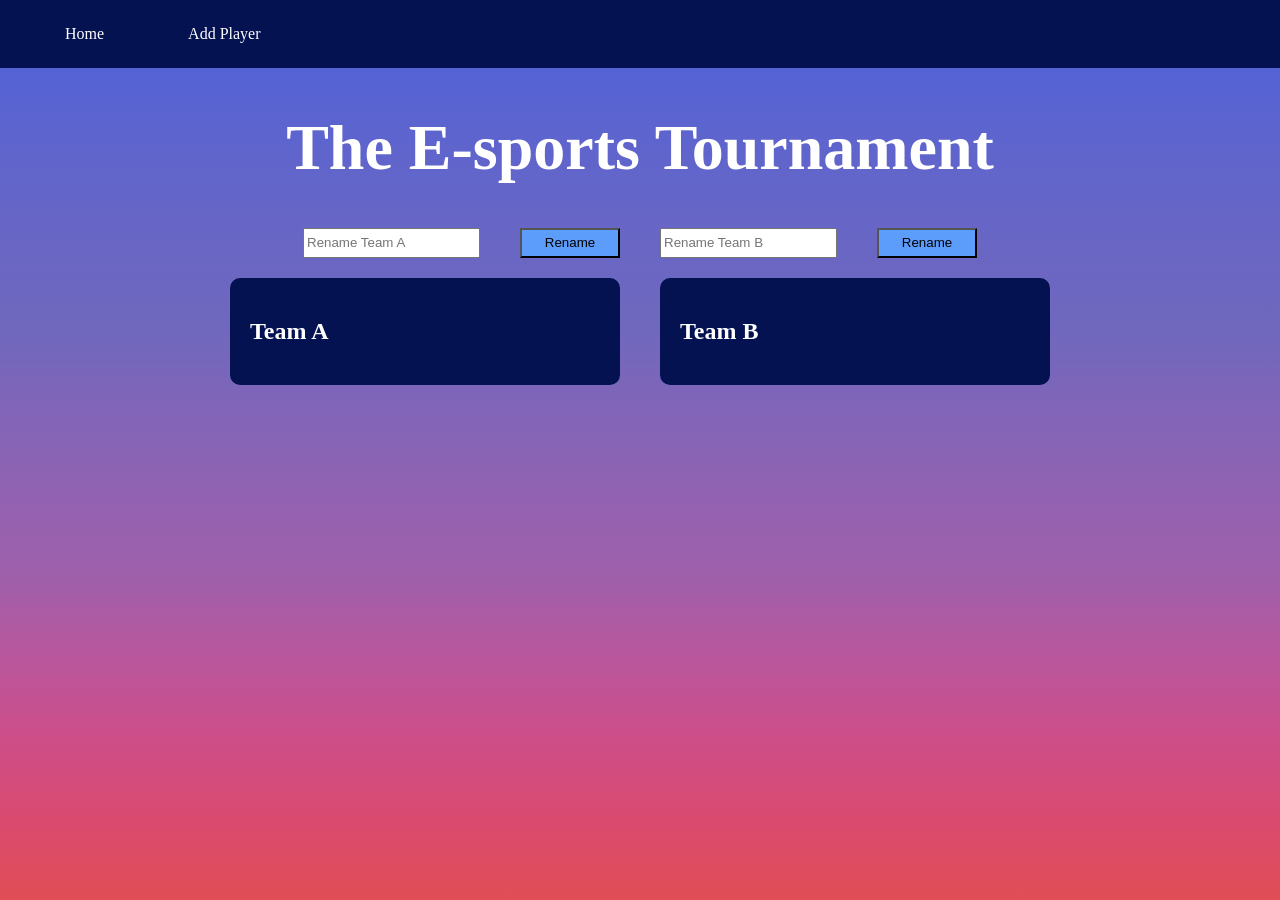
==== index.html @ e1204b11 "Merge branch 'develop' of https://github.com/css95/agilt-projekt-ovning-fend25 into feature/create-d" ====
<!DOCTYPE html>
<html lang="en">

<head>
    <meta charset="UTF-8">
    <title>E-sports Tournament</title>
    <link rel="stylesheet" href="style.css">

    <link rel="preconnect" href="https://fonts.googleapis.com">
    <link rel="preconnect" href="https://fonts.gstatic.com" crossorigin>
    <link href="https://fonts.googleapis.com/css2?family=Noto+Emoji:wght@300..700&display=swap" rel="stylesheet">
</head>

<body>

    <nav>
        <a href="index.html">Home</a>
        <a href="addplayer.html">Add Player</a>
    </nav>

    <h1>The E-sports Tournament</h1>

    <div class="rename">

        <input id="teamAInput" placeholder="Rename Team A">
        <button onclick="renameTeam('A')">Rename</button>

        <input id="teamBInput" placeholder="Rename Team B">
        <button onclick="renameTeam('B')">Rename</button>

    </div>

    <div class="teams">

        <div class="team">
            <h2 id="teamAName"></h2>
            <ul id="teamAList"></ul>
        </div>

        <div class="team">
            <h2 id="teamBName"></h2>
            <ul id="teamBList"></ul>
        </div>

    </div>

    <script src="app.js"></script>
    <script>
        renderHome()
    </script>

</body>

</html>
---- style.css ----
.noto-emoji-esport {
  font-family: "Noto Emoji", sans-serif;
  font-optical-sizing: auto;
  font-weight: 500;
  font-style: normal;
}

html {
    background-image: linear-gradient(to bottom, #4962da, #5663d3, #6165cb, #6966c4, #6f68bd, #8165b8, #9162b2, #9e60ab, #b8579d, #cd4e89, #da4a70, #e04e55);
}


body {
    margin: 0;
    height: 100vh;
}

nav {
    background-color: #051252;
    padding: 25px;

}

nav a {
    margin: 40px;
    color: white;
    text-decoration: none;
}

H1 {
    color: white;
    text-align: center;
    font-size: 64px;
}


.teams, .rename {
    display: flex;
    justify-content: center;
    gap: 40px;
    margin-top: 20px;
}

.team {
    padding: 20px;
    border-radius: 10px;
    width: 350px;
    background-color: #051252;
    color: white;
}

.player {
    display: flex;
    justify-content: space-between;
    margin: 6px 0;
}

.player span {
    cursor: pointer;
    color: white;
}

.profile {
    background: white;
    padding: 30px;
    border-radius: 10px;
    width: 300px;
}

button {
    background-color: #5C9CFA;
    width: 100px;
    height: 30px;
}
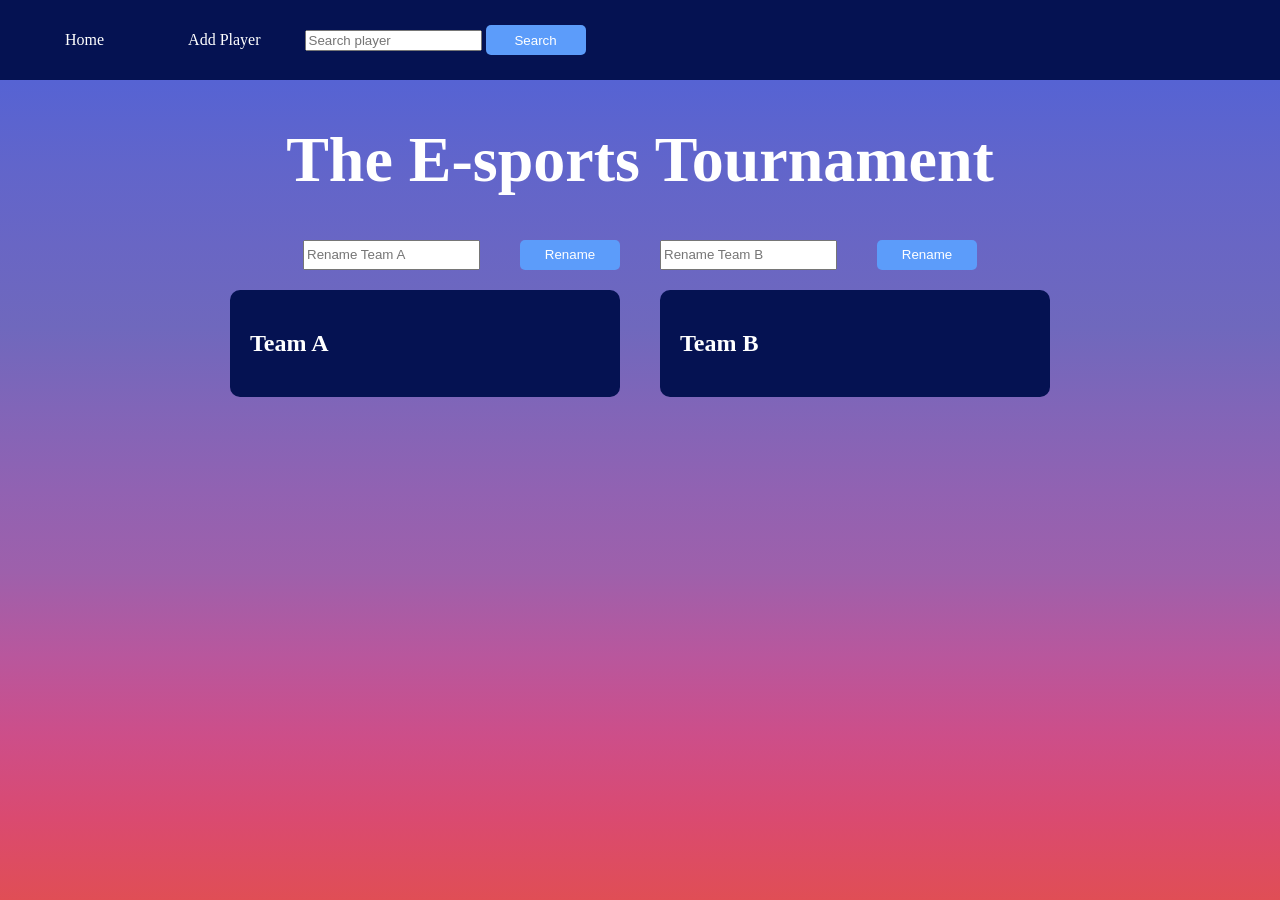
==== commit 7b6445c7: "Merge pull request #9 from css95/feature/search Feature/search" ====
--- a/index.html
+++ b/index.html
@@ -5,10 +5,6 @@
     <meta charset="UTF-8">
     <title>E-sports Tournament</title>
     <link rel="stylesheet" href="style.css">
-
-    <link rel="preconnect" href="https://fonts.googleapis.com">
-    <link rel="preconnect" href="https://fonts.gstatic.com" crossorigin>
-    <link href="https://fonts.googleapis.com/css2?family=Noto+Emoji:wght@300..700&display=swap" rel="stylesheet">
 </head>
 
 <body>
@@ -16,6 +12,8 @@
     <nav>
         <a href="index.html">Home</a>
         <a href="addplayer.html">Add Player</a>
+        <input id="search" placeholder="Search player">
+        <button id="search-btn" onclick="searchPlayer()">Search</button>
     </nav>
 
     <h1>The E-sports Tournament</h1>
--- a/style.css
+++ b/style.css
@@ -19,13 +19,18 @@
 nav {
     background-color: #051252;
     padding: 25px;
-
 }
 
 nav a {
     margin: 40px;
     color: white;
     text-decoration: none;
+}
+
+nav a:hover {
+    background-color:#e04e55;
+    padding: 10px;
+    border-radius: 50%;
 }
 
 H1 {
@@ -42,6 +47,19 @@
     margin-top: 20px;
 }
 
+.form {
+    display: flex;
+    justify-content: center;
+}
+
+#playerForm {
+    display: flex;
+    flex-direction: column;
+    gap: 20px;
+    margin-top: 20px;
+    width: 399px;
+}
+
 .team {
     padding: 20px;
     border-radius: 10px;
@@ -54,6 +72,7 @@
     display: flex;
     justify-content: space-between;
     margin: 6px 0;
+
 }
 
 .player span {
@@ -70,6 +89,15 @@
 
 button {
     background-color: #5C9CFA;
+    color: white;
     width: 100px;
     height: 30px;
-}+    border: none;
+    border-radius: 5px;
+}
+
+button:hover {
+    background-color:#051252;
+    cursor: pointer;
+
+}
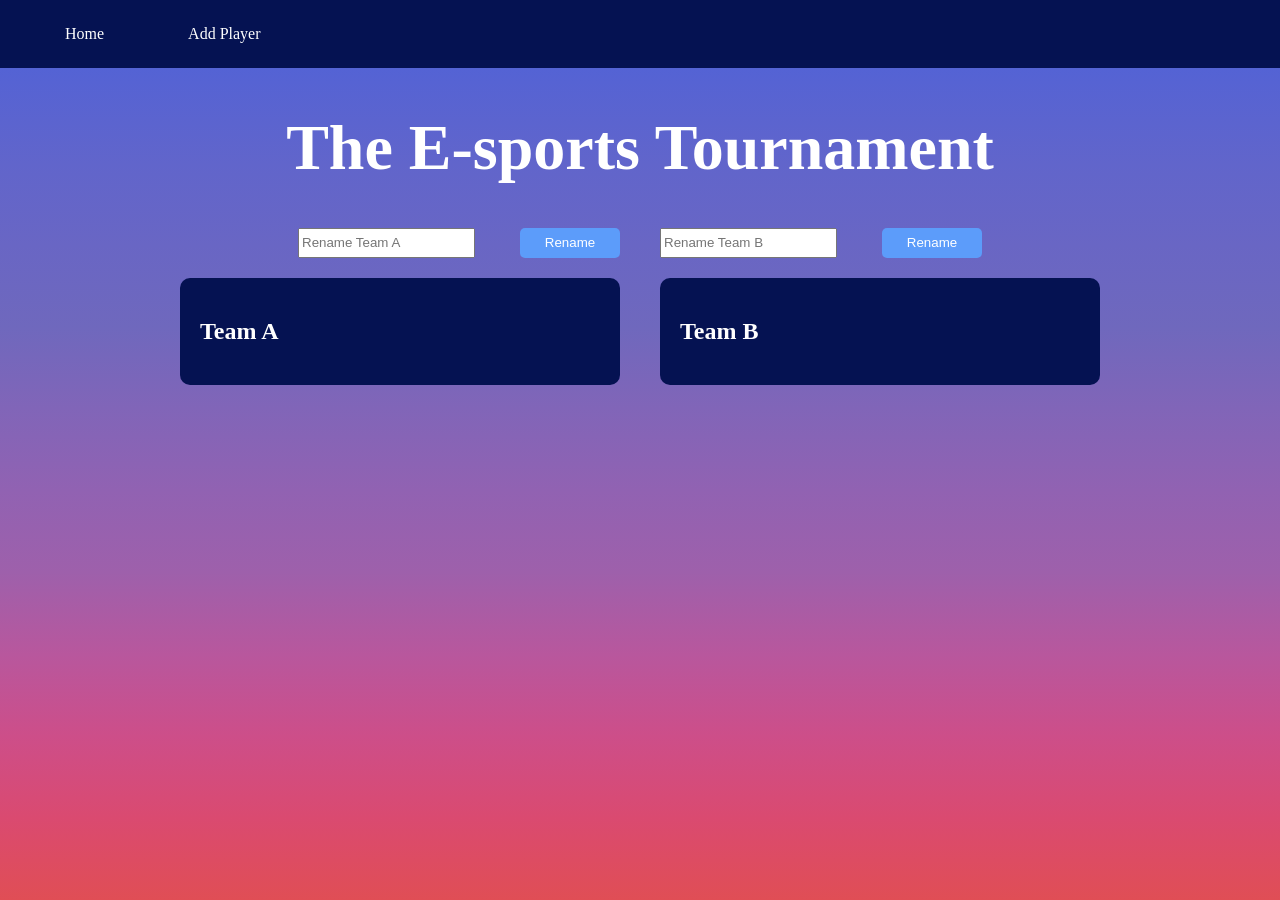
==== commit b09253f7: "Merge branch 'bugfix/same-username' of https://github.com/css95/agilt-projekt-ovning-fend25 into bug" ====
--- a/index.html
+++ b/index.html
@@ -12,8 +12,6 @@
     <nav>
         <a href="index.html">Home</a>
         <a href="addplayer.html">Add Player</a>
-        <input id="search" placeholder="Search player">
-        <button id="search-btn" onclick="searchPlayer()">Search</button>
     </nav>
 
     <h1>The E-sports Tournament</h1>
--- a/style.css
+++ b/style.css
@@ -63,7 +63,7 @@
 .team {
     padding: 20px;
     border-radius: 10px;
-    width: 350px;
+    width: 400px;
     background-color: #051252;
     color: white;
 }
@@ -92,12 +92,18 @@
     color: white;
     width: 100px;
     height: 30px;
+    margin-left: 5px;
     border: none;
     border-radius: 5px;
 }
 
+
+span {
+    margin-top: 5px;
+}
+
 button:hover {
-    background-color:#051252;
+    background-color:#e04e55;
     cursor: pointer;
 
 }
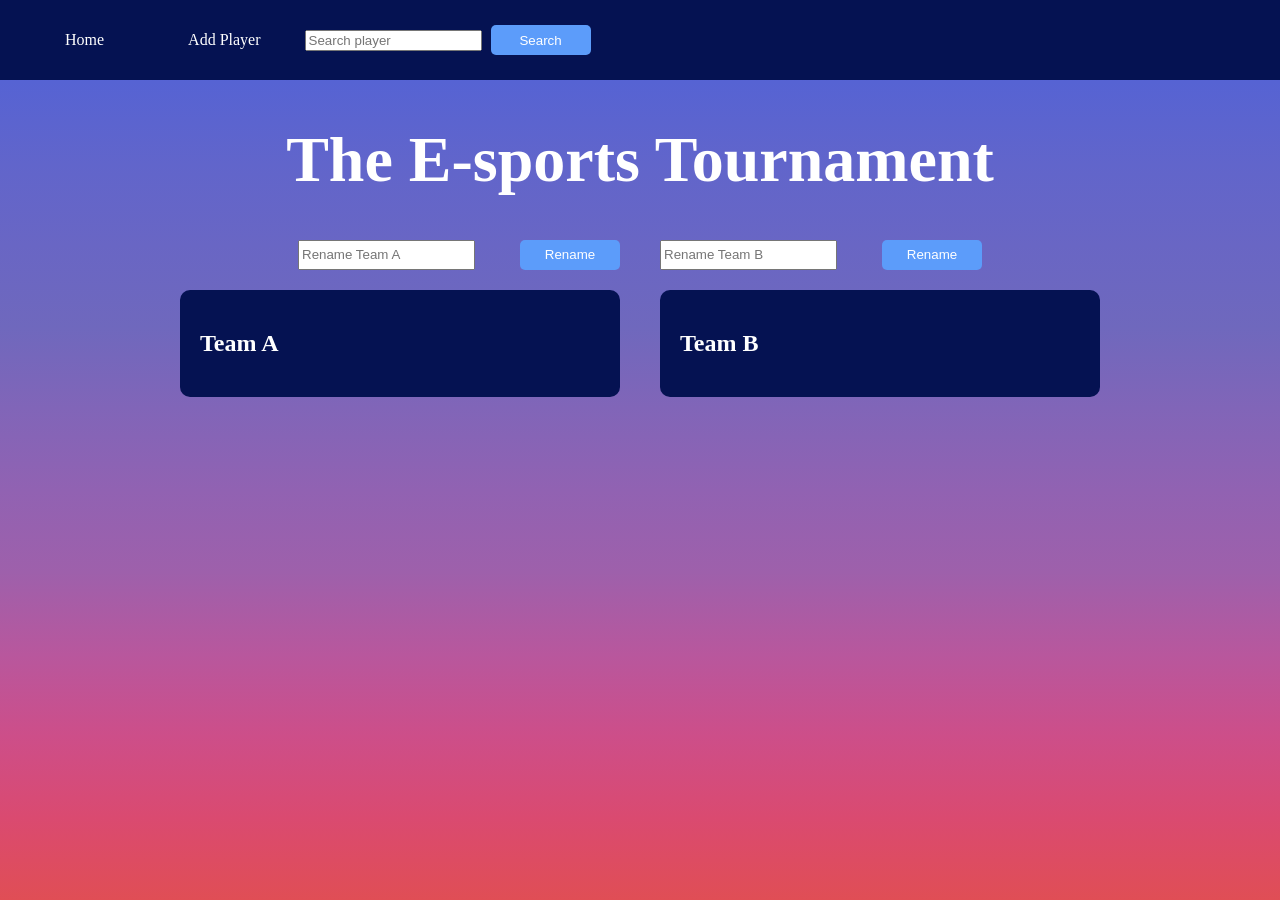
==== commit 604ae119: "Merge pull request #11 from css95/develop Develop" ====
--- a/index.html
+++ b/index.html
@@ -5,6 +5,10 @@
     <meta charset="UTF-8">
     <title>E-sports Tournament</title>
     <link rel="stylesheet" href="style.css">
+
+    <link rel="preconnect" href="https://fonts.googleapis.com">
+    <link rel="preconnect" href="https://fonts.gstatic.com" crossorigin>
+    <link href="https://fonts.googleapis.com/css2?family=Noto+Emoji:wght@300..700&display=swap" rel="stylesheet">
 </head>
 
 <body>
@@ -12,6 +16,8 @@
     <nav>
         <a href="index.html">Home</a>
         <a href="addplayer.html">Add Player</a>
+        <input id="search" placeholder="Search player">
+        <button id="search-btn" onclick="searchPlayer()">Search</button>
     </nav>
 
     <h1>The E-sports Tournament</h1>
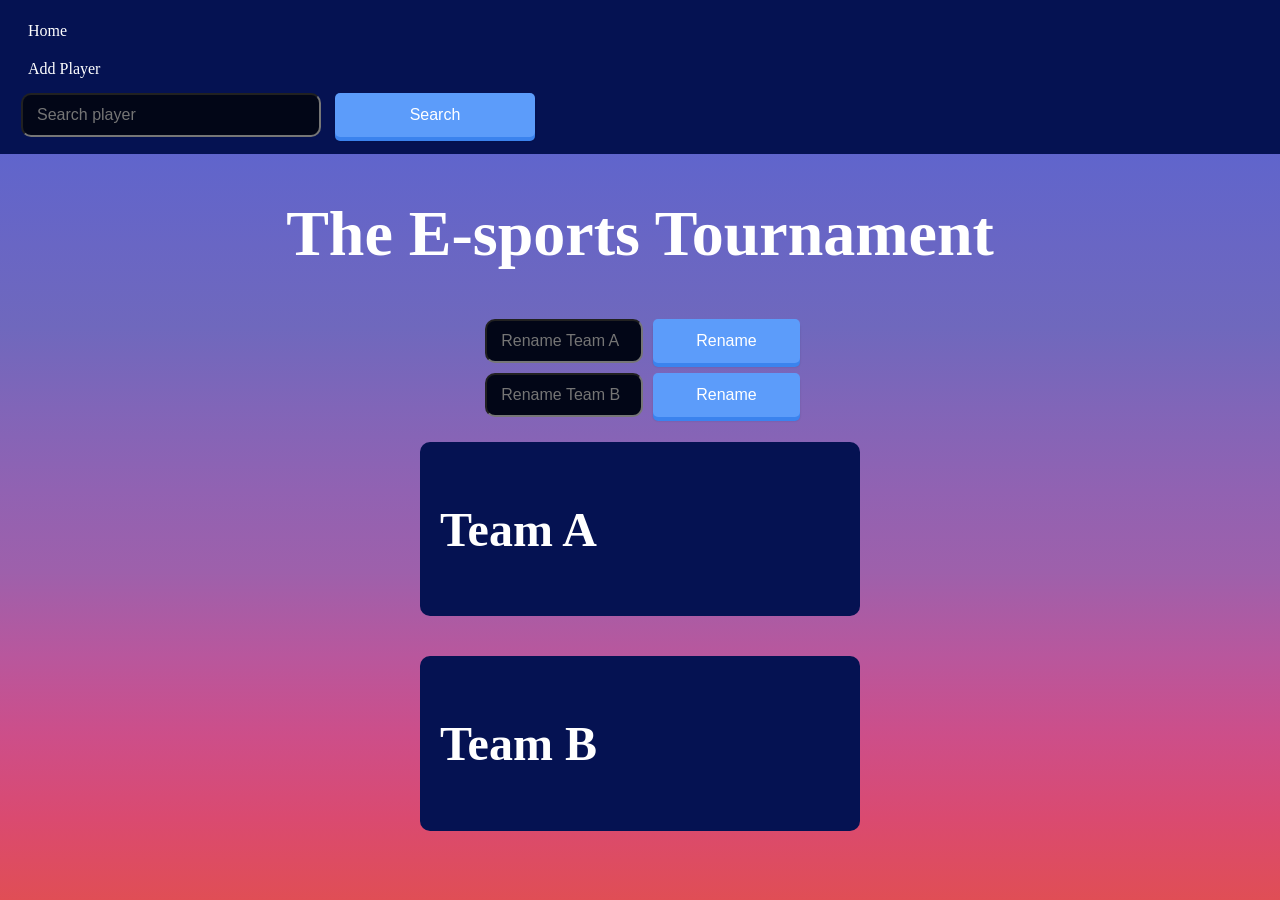
==== commit 818d3f8f: "Added div renameTeam" ====
--- a/index.html
+++ b/index.html
@@ -23,12 +23,14 @@
     <h1>The E-sports Tournament</h1>
 
     <div class="rename">
-
-        <input id="teamAInput" placeholder="Rename Team A">
-        <button onclick="renameTeam('A')">Rename</button>
-
-        <input id="teamBInput" placeholder="Rename Team B">
-        <button onclick="renameTeam('B')">Rename</button>
+        <div class="renameTeam">
+            <input id="teamAInput" placeholder="Rename Team A">
+            <button onclick="renameTeam('A')">Rename</button>
+        </div>
+        <div class="renameTeam">
+            <input id="teamBInput" placeholder="Rename Team B">
+            <button onclick="renameTeam('B')">Rename</button>
+        </div>
 
     </div>
 
--- a/style.css
+++ b/style.css
@@ -6,64 +6,108 @@
   font-style: normal;
 }
 
-html {
-    background-image: linear-gradient(to bottom, #4962da, #5663d3, #6165cb, #6966c4, #6f68bd, #8165b8, #9162b2, #9e60ab, #b8579d, #cd4e89, #da4a70, #e04e55);
-}
-
 
 body {
+    background-image: linear-gradient(to bottom, #4962da, #5663d3, #6165cb, #6966c4, #6f68bd, #8165b8, #9162b2, #9e60ab, #b8579d, #cd4e89, #da4a70, #e04e55);
     margin: 0;
     height: 100vh;
 }
 
+
 nav {
     background-color: #051252;
-    padding: 25px;
+    padding: 12px 16px;
 }
 
-nav a {
-    margin: 40px;
+nav ul {
+    display: flex;
+    justify-content: space-between;
+    align-items: center;
+    list-style: none;
+    padding: 0;
+    margin: 0;
+}
+
+ nav a {
+    display: block;
     color: white;
     text-decoration: none;
-}
+    font-size: 16px;
+    padding: 10px 12px;
+    border-radius: 8px;
+    }
 
-nav a:hover {
+nav a:active {
     background-color:#e04e55;
-    padding: 10px;
-    border-radius: 50%;
-}
+
+    }
 
 H1 {
     color: white;
     text-align: center;
     font-size: 64px;
+    width: 100%;
+    }
+h2 {
+    font-size: 48px;
 }
 
 
-.teams, .rename {
+.teams {
     display: flex;
     justify-content: center;
+    align-items: center;
+    flex-direction: column;
     gap: 40px;
     margin-top: 20px;
+    padding: 0 16px;
+    }
+
+
+.rename {
+    display: flex;
+    flex-direction: column;
+    align-items: center;
 }
 
+.renameTeam {
+    display: flex;
+    align-items: center;
+}
+
+input, select, span {
+    background: #020617;
+    color: whitesmoke;
+    width: 100%;
+    max-width: 300px;
+    padding: 12px 14px;
+    border-radius: 10px;
+    margin: 5px;
+    font-size: 16px;
+    outline: none;
+    transition: all 0.2s ease;
+    box-sizing: border-box;
+    height: 44px;
+ }
+
 .form {
-    display: flex;
-    justify-content: center;
-}
+    max-width: 100%;
+    margin: 0 auto;
+    }
 
 #playerForm {
     display: flex;
     flex-direction: column;
-    gap: 20px;
-    margin-top: 20px;
-    width: 399px;
+    align-items: center;
+    margin: 10px;
+    
 }
 
 .team {
     padding: 20px;
     border-radius: 10px;
-    width: 400px;
+    width: 100%;
+    max-width: 400px;
     background-color: #051252;
     color: white;
 }
@@ -72,7 +116,6 @@
     display: flex;
     justify-content: space-between;
     margin: 6px 0;
-
 }
 
 .player span {
@@ -88,22 +131,50 @@
 }
 
 button {
+    width: 100%;
+    max-width: 200px;
+    height: 44px;
     background-color: #5C9CFA;
     color: white;
-    width: 100px;
-    height: 30px;
     margin-left: 5px;
     border: none;
     border-radius: 5px;
+    font-size: 16px;
+
+    box-shadow: 0 4px 0 #3b83ee, 0 4px 2px rgba(0,0,0,0.15);
+    transition: all 0.15s ease;
 }
 
-
-span {
-    margin-top: 5px;
-}
-
-button:hover {
-    background-color:#e04e55;
+button:active {
+    background-color:#3b83ee;
+    box-shadow: rgba(0, 0, 0, 0.35) 0px 5px 15px;
     cursor: pointer;
 
 }
+
+/*tablet iPad mini*/
+@media (min-width: 768px){
+
+
+
+}
+
+/*tablet iPad Pro*/
+@media (min-width: 1024px) {
+
+
+/*
+    button {
+        width: 100px;
+        height: 30px;
+
+}
+*/
+button:hover {
+    background-color:#3b83ee;
+    box-shadow: rgba(0, 0, 0, 0.35) 0px 5px 15px;
+    cursor: pointer;
+   
+
+}
+}
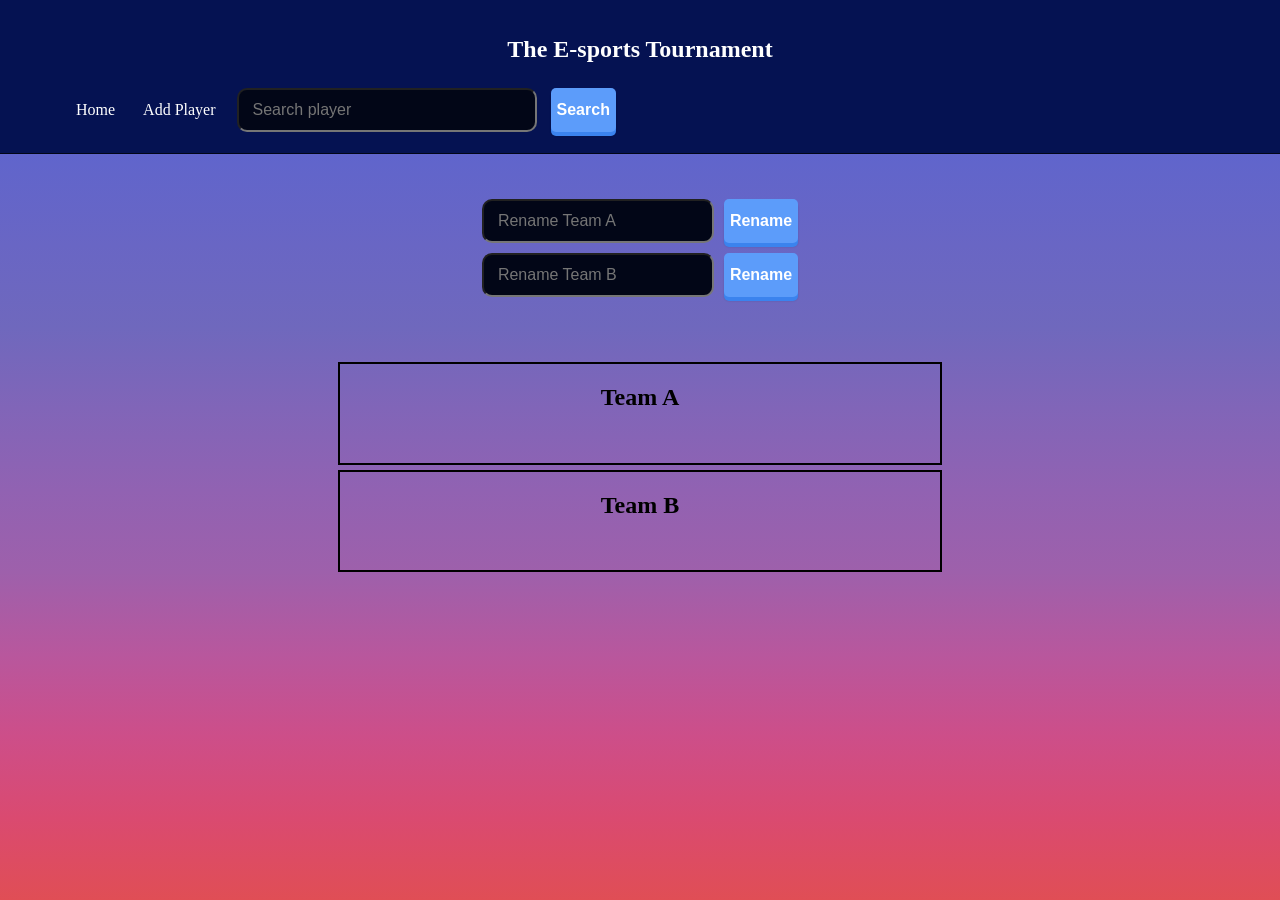
==== commit 16bcf3a3: "mobile first done" ====
--- a/index.html
+++ b/index.html
@@ -14,13 +14,15 @@
 <body>
 
     <nav>
+        <h1>The E-sports Tournament</h1>
         <a href="index.html">Home</a>
         <a href="addplayer.html">Add Player</a>
         <input id="search" placeholder="Search player">
         <button id="search-btn" onclick="searchPlayer()">Search</button>
+        
     </nav>
 
-    <h1>The E-sports Tournament</h1>
+  
 
     <div class="rename">
         <div class="renameTeam">
--- a/style.css
+++ b/style.css
@@ -8,28 +8,22 @@
 
 
 body {
+    margin: 0;
     background-image: linear-gradient(to bottom, #4962da, #5663d3, #6165cb, #6966c4, #6f68bd, #8165b8, #9162b2, #9e60ab, #b8579d, #cd4e89, #da4a70, #e04e55);
-    margin: 0;
     height: 100vh;
 }
 
 
 nav {
+    padding: 1rem 5%;
     background-color: #051252;
-    padding: 12px 16px;
-}
-
-nav ul {
-    display: flex;
-    justify-content: space-between;
-    align-items: center;
-    list-style: none;
-    padding: 0;
-    margin: 0;
+    border-bottom: 1px solid #020617;
+    backdrop-filter: blur(15px);
+    
+ 
 }
 
  nav a {
-    display: block;
     color: white;
     text-decoration: none;
     font-size: 16px;
@@ -45,26 +39,55 @@
 H1 {
     color: white;
     text-align: center;
-    font-size: 64px;
-    width: 100%;
     }
-h2 {
-    font-size: 48px;
+
+    h2 {
+    font-size: 24px;
+    text-align: center;
 }
 
 
 .teams {
     display: flex;
-    justify-content: center;
+    flex-direction: column;
     align-items: center;
-    flex-direction: column;
-    gap: 40px;
+    gap: 5px;
     margin-top: 20px;
     padding: 0 16px;
     }
 
+.team {
+    display: flex;
+    flex-direction: column;
+    width: 600px;
+    border: 2px solid black;
+    flex-wrap: wrap;
+
+}
+
+
+ul {
+    display: flex;
+    flex-direction: column;
+    justify-content: space-evenly;
+    align-content: space-evenly;
+    flex-wrap: wrap;
+
+}
+
+span {
+    background: #020617;
+    color: whitesmoke;
+    border-radius: 10px;
+    width: 100%;
+    padding: 12px 14px;
+    margin: 5px;
+  
+}
+
 
 .rename {
+    padding: 40px;
     display: flex;
     flex-direction: column;
     align-items: center;
@@ -75,7 +98,7 @@
     align-items: center;
 }
 
-input, select, span {
+input, select {
     background: #020617;
     color: whitesmoke;
     width: 100%;
@@ -96,21 +119,17 @@
     }
 
 #playerForm {
+    background-color: #051252;
+    padding: 40px;
+    margin: 10px;
+    border-radius: 20px;
     display: flex;
     flex-direction: column;
     align-items: center;
-    margin: 10px;
-    
+
 }
 
-.team {
-    padding: 20px;
-    border-radius: 10px;
-    width: 100%;
-    max-width: 400px;
-    background-color: #051252;
-    color: white;
-}
+
 
 .player {
     display: flex;
@@ -118,31 +137,37 @@
     margin: 6px 0;
 }
 
-.player span {
-    cursor: pointer;
-    color: white;
+
+.profile {
+    background-color: #051252;
+    color: whitesmoke;
+    font-weight: 500;
+    font-size: 16x;
+    max-width: 400px;
+    padding: 30px;
+    margin: 20px auto;
+    border-radius: 20px;
+    box-shadow: 0 10px 25px rgba(0, 0, 0, 0.25);
+
 }
 
-.profile {
-    background: white;
-    padding: 30px;
-    border-radius: 10px;
-    width: 300px;
+.profile h2 {
+    margin-bottom: 10px;
+    font-size: 26px;
 }
 
 button {
-    width: 100%;
     max-width: 200px;
     height: 44px;
     background-color: #5C9CFA;
     color: white;
-    margin-left: 5px;
     border: none;
     border-radius: 5px;
     font-size: 16px;
-
+    font-weight: 700;
     box-shadow: 0 4px 0 #3b83ee, 0 4px 2px rgba(0,0,0,0.15);
     transition: all 0.15s ease;
+    margin: 5px;
 }
 
 button:active {
@@ -152,29 +177,4 @@
 
 }
 
-/*tablet iPad mini*/
-@media (min-width: 768px){
 
-
-
-}
-
-/*tablet iPad Pro*/
-@media (min-width: 1024px) {
-
-
-/*
-    button {
-        width: 100px;
-        height: 30px;
-
-}
-*/
-button:hover {
-    background-color:#3b83ee;
-    box-shadow: rgba(0, 0, 0, 0.35) 0px 5px 15px;
-    cursor: pointer;
-   
-
-}
-}
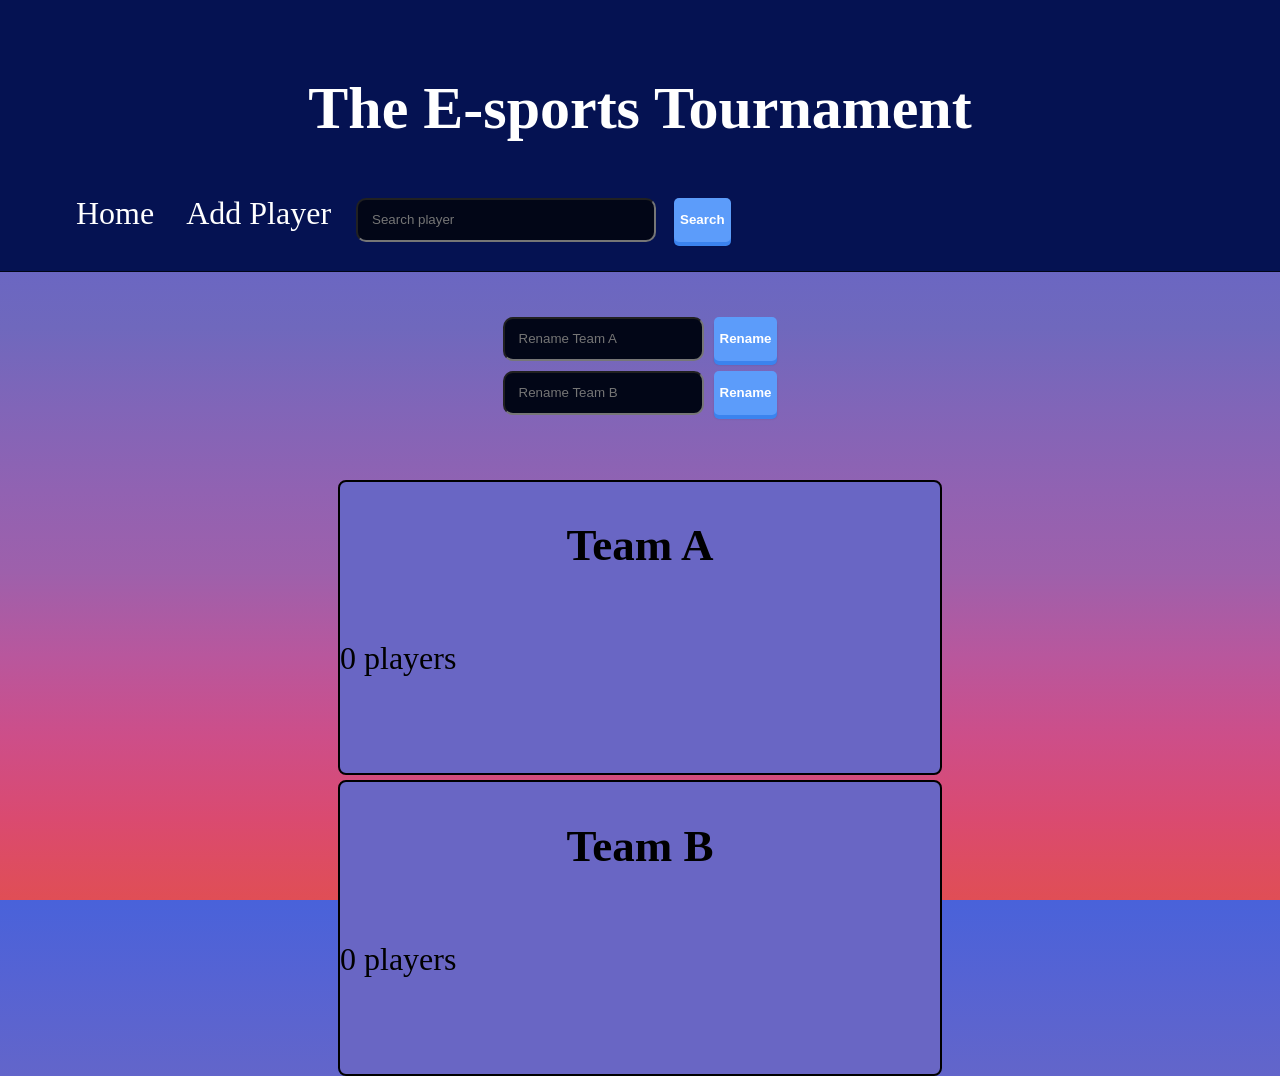
==== commit 55e51946: "Show player count per team on home page" ====
--- a/index.html
+++ b/index.html
@@ -40,11 +40,13 @@
 
         <div class="team">
             <h2 id="teamAName"></h2>
+            <p id="teamACount"></p>
             <ul id="teamAList"></ul>
         </div>
 
         <div class="team">
             <h2 id="teamBName"></h2>
+            <p id="teamBCount"></p>
             <ul id="teamBList"></ul>
         </div>
 
--- a/style.css
+++ b/style.css
@@ -6,6 +6,20 @@
   font-style: normal;
 }
 
+html {
+    font-size: 24px; /* Set the root font size */
+}
+
+h1 {
+    font-size: 2.5rem;
+    color: white;
+    text-align: center;
+}
+
+h2 {
+    font-size: 1.875rem;
+    text-align: center;
+}
 
 body {
     margin: 0;
@@ -15,6 +29,7 @@
 
 
 nav {
+    position: relative;
     padding: 1rem 5%;
     background-color: #051252;
     border-bottom: 1px solid #020617;
@@ -26,7 +41,6 @@
  nav a {
     color: white;
     text-decoration: none;
-    font-size: 16px;
     padding: 10px 12px;
     border-radius: 8px;
     }
@@ -35,16 +49,6 @@
     background-color:#e04e55;
 
     }
-
-H1 {
-    color: white;
-    text-align: center;
-    }
-
-    h2 {
-    font-size: 24px;
-    text-align: center;
-}
 
 
 .teams {
@@ -59,6 +63,8 @@
 .team {
     display: flex;
     flex-direction: column;
+    background-color: #6966c4;
+    border-radius: 8px;
     width: 600px;
     border: 2px solid black;
     flex-wrap: wrap;
@@ -106,7 +112,6 @@
     padding: 12px 14px;
     border-radius: 10px;
     margin: 5px;
-    font-size: 16px;
     outline: none;
     transition: all 0.2s ease;
     box-sizing: border-box;
@@ -116,6 +121,10 @@
 .form {
     max-width: 100%;
     margin: 0 auto;
+    display: flex;
+    flex-direction: column;
+    align-items: center;
+
     }
 
 #playerForm {
@@ -127,6 +136,7 @@
     flex-direction: column;
     align-items: center;
 
+
 }
 
 
@@ -142,7 +152,6 @@
     background-color: #051252;
     color: whitesmoke;
     font-weight: 500;
-    font-size: 16x;
     max-width: 400px;
     padding: 30px;
     margin: 20px auto;
@@ -153,7 +162,6 @@
 
 .profile h2 {
     margin-bottom: 10px;
-    font-size: 26px;
 }
 
 button {
@@ -163,7 +171,6 @@
     color: white;
     border: none;
     border-radius: 5px;
-    font-size: 16px;
     font-weight: 700;
     box-shadow: 0 4px 0 #3b83ee, 0 4px 2px rgba(0,0,0,0.15);
     transition: all 0.15s ease;
@@ -177,4 +184,23 @@
 
 }
 
-
+@media (min-width: 768px) {
+    body {
+        font-size: 24px;
+    }
+}
+
+@media (min-width: 1024px) {
+    body {
+        font-size: 32px;
+        margin: 0 auto;
+
+        form {
+            max-width: 1200px;
+
+        }
+
+
+
+    }
+}
